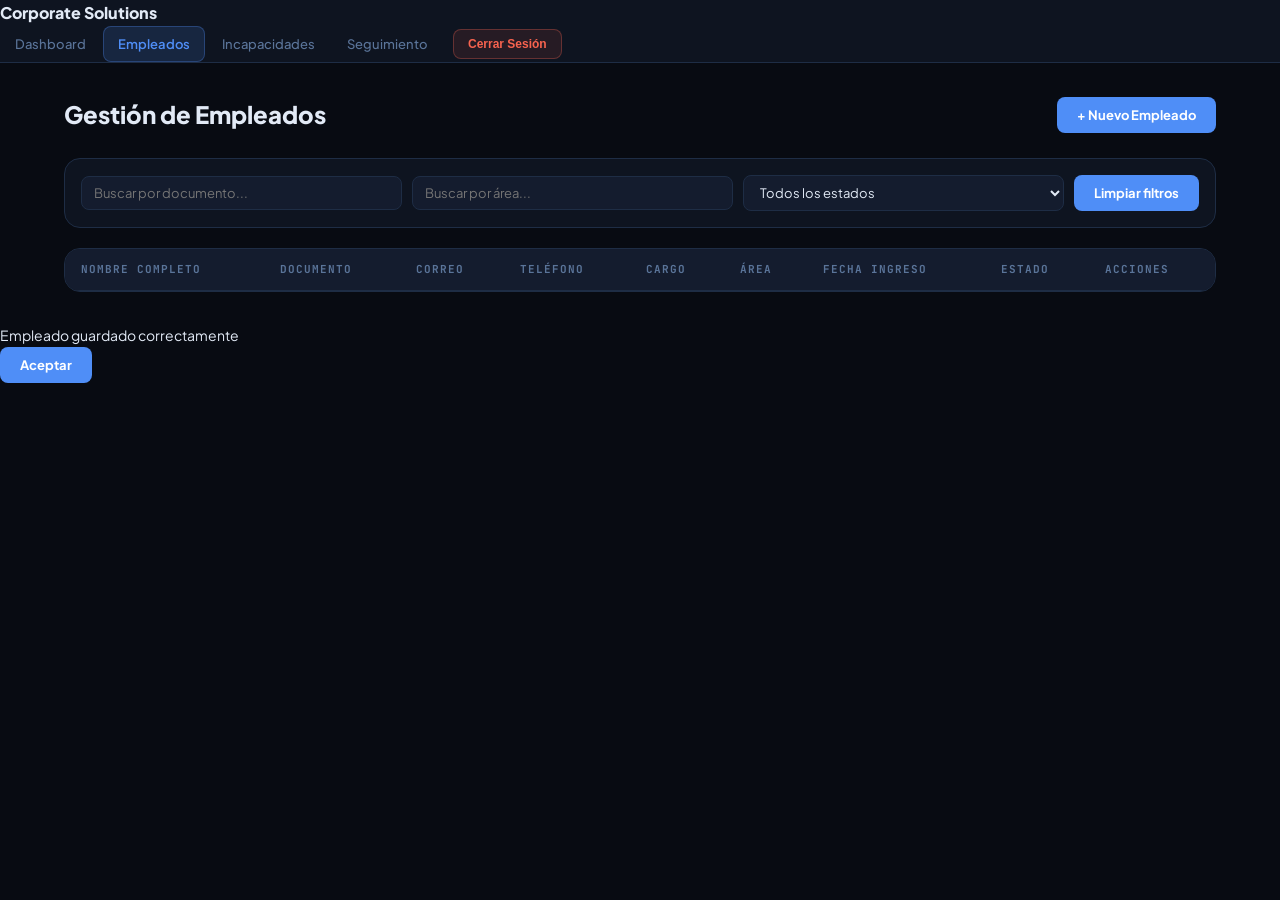
==== frontend-incapacidades/app_front/pages/empleados.html @ 68ce40a1 "Felipe: [creacion de la pagina de empleados]" ====
<!DOCTYPE html>
<html lang="es">
<head>
    <meta charset="UTF-8">
    <meta name="viewport" content="width=device-width, initial-scale=1.0">
    <title>Empleados — Gestión de Incapacidades</title>
    <link rel="preconnect" href="https://fonts.googleapis.com">
    <link rel="preconnect" href="https://fonts.gstatic.com" crossorigin>
    <link href="https://fonts.googleapis.com/css2?family=JetBrains+Mono:wght@400;500;700&family=Plus+Jakarta+Sans:wght@400;500;600;700;800&display=swap" rel="stylesheet">

    <link rel="stylesheet" href="../css/base.css">
    <link rel="stylesheet" href="../css/modals.css">
</head>
<body>

    <nav class="navbar">
        <div class="navbar-brand">Corporate Solutions</div>
        <div class="navbar-menu">
            <a href="../index.html">Dashboard</a>
            <a href="empleados.html" class="active">Empleados</a>
            <a href="incapacidades.html">Incapacidades</a>
            <a href="seguimiento.html">Seguimiento</a>
            <button class="btn-logout" onclick="logout()">Cerrar Sesión</button>
        </div>
    </nav>

    <div class="main-content">

        <div class="page-header">
            <h2>Gestión de Empleados</h2>
            <button class="btn-primary" onclick="showForm()">+ Nuevo Empleado</button>
        </div>

        <div class="filtros-container">
            <input
                type="text"
                id="filtroDocumento"
                placeholder="Buscar por documento..."
                oninput="consultarEmpleados({ documento: this.value })"
            />
            <input
                type="text"
                id="filtroArea"
                placeholder="Buscar por área..."
                oninput="consultarEmpleados({ area: this.value })"
            />
            <select id="filtroEstado" onchange="consultarEmpleados({ estado: this.value })">
                <option value="">Todos los estados</option>
                <option value="activo">Activo</option>
                <option value="inactivo">Inactivo</option>
            </select>
            <button class="btn-primary" onclick="consultarEmpleados()">Limpiar filtros</button>
        </div>

        <div class="table-container">
            <table id="empleadosTb">
                <thead>
                    <tr>
                        <th>Nombre completo</th>
                        <th>Documento</th>
                        <th>Correo</th>
                        <th>Teléfono</th>
                        <th>Cargo</th>
                        <th>Área</th>
                        <th>Fecha ingreso</th>
                        <th>Estado</th>
                        <th>Acciones</th>
                    </tr>
                </thead>
                <tbody></tbody>
            </table>
        </div>

    </div>

    
    <div id="contentForm" class="side-form">
        <div class="side-form-header">
            <h3>Datos del Empleado</h3>
            <button class="btn-close" onclick="hideForm()">✕</button>
        </div>

        <form name="empleadoForm" id="empleadoForm">

            <div class="form-group">
                <label>Nombres</label>
                <input type="text" name="nombres" placeholder="Nombres" required />
            </div>

            <div class="form-group">
                <label>Apellidos</label>
                <input type="text" name="apellidos" placeholder="Apellidos" required />
            </div>

            <div class="form-group">
                <label>Documento</label>
                <input type="text" name="documento" placeholder="Número de documento" required />
            </div>

            <div class="form-group">
                <label>Correo electrónico</label>
                <input type="email" name="correo" placeholder="correo@empresa.com" required />
            </div>

            <div class="form-group">
                <label>Teléfono</label>
                <input type="text" name="telefono" placeholder="Número de teléfono" required />
            </div>

            <div class="form-group">
                <label>Cargo</label>
                <input type="text" name="cargo" placeholder="Cargo del empleado" required />
            </div>

            <div class="form-group">
                <label>Área</label>
                <input type="text" name="area" placeholder="Área o departamento" required />
            </div>

            <div class="form-group">
                <label>Fecha de ingreso</label>
                <input type="date" name="fecha_ingreso" required />
            </div>

            <div class="form-actions">
                <button type="submit" class="btn-primary">Guardar</button>
                <button type="reset" class="btn-cancelar">Cancelar</button>
            </div>

        </form>
    </div>

  
    <div class="overlay" id="overlay" onclick="hideForm()"></div>


    <div id="modal1" class="modal close">
        <div class="modal-content">
            <p>Empleado guardado correctamente</p>
            <button class="btn-primary">Aceptar</button>
        </div>
    </div>

    <script src="../js/auth.js"></script>
    <script src="../js/modal.js"></script>
    <script src="../js/empleados.js"></script>
    <!--
    <script>
        verificarSesion();
    </script>
-->
</body>
</html>
---- frontend-incapacidades/app_front/css/base.css ----
:root {
    --c-bg:         #080b12;
    --c-surface:    #0e1420;
    --c-surface2:   #141c2e;
    --c-border:     #1e2d45;
    --c-text:       #e2eaf6;
    --c-text-muted: #5a7499;
    --c-accent:     #4f8ef7;
    --c-accent2:    #f7634f;
    --c-accent3:    #f7c34f;
    --c-accent4:    #4ff7c3;
    --c-accent5:    #b44ff7;
    --radius:       8px;
    --radius-lg:    16px;
    --shadow:       0 8px 32px rgba(0,0,0,0.5);
    --font-display: 'Plus Jakarta Sans', sans-serif;
    --font-mono:    'JetBrains Mono', monospace;
    --transition:   all 0.2s ease;
}


*, *::before, *::after { box-sizing: border-box; margin: 0; padding: 0; }
html { scroll-behavior: smooth; }

body {
    background-color: var(--c-bg);
    color: var(--c-text);
    font-family: var(--font-display);
    font-size: 14px;
    line-height: 1.6;
    min-height: 100vh;
}

::-webkit-scrollbar { width: 6px; }
::-webkit-scrollbar-track { background: var(--c-bg); }
::-webkit-scrollbar-thumb { background: var(--c-border); border-radius: 3px; }


.login-body {
    display: flex;
    align-items: center;
    justify-content: center;
    min-height: 100vh;
    background: var(--c-bg);
    background-image:
        radial-gradient(ellipse at 20% 50%, rgba(79,142,247,0.06) 0%, transparent 60%),
        radial-gradient(ellipse at 80% 20%, rgba(79,247,195,0.04) 0%, transparent 50%);
}

.login-container {
    width: 100%;
    max-width: 400px;
    padding: 20px;
}

.login-card {
    background: var(--c-surface);
    border: 1px solid var(--c-border);
    border-radius: var(--radius-lg);
    padding: 44px 40px;
    box-shadow: var(--shadow);
    position: relative;
    overflow: hidden;
}

.login-card::before {
    content: '';
    position: absolute;
    top: 0; left: 0; right: 0;
    height: 3px;
    background: linear-gradient(90deg, var(--c-accent), var(--c-accent4));
}

.login-header {
    text-align: center;
    margin-bottom: 36px;
}

.login-header h1 {
    font-family: var(--font-display);
    font-size: 22px;
    font-weight: 800;
    color: var(--c-text);
    margin-bottom: 6px;
}

.login-header p {
    font-size: 12px;
    color: var(--c-text-muted);
    font-family: var(--font-mono);
}

.navbar {
    background: var(--c-surface);
    border-bottom: 1px solid var(--c-border);
    position: sticky;
    top: 0;
    z-index: 100;
}

.navbar-inner {
    max-width: 1200px;
    margin: 0 auto;
    padding: 0 24px;
    height: 60px;
    display: flex;
    align-items: center;
    justify-content: space-between;
}

.navbar-brand {
    font-family: var(--font-display);
    font-size: 16px;
    font-weight: 800;
    color: var(--c-text);
    display: flex;
    align-items: center;
    gap: 10px;
}

.navbar-brand span {
    color: var(--c-accent);
}

.navbar-menu {
    display: flex;
    align-items: center;
    gap: 2px;
}

.navbar-menu a {
    text-decoration: none;
    color: var(--c-text-muted);
    padding: 7px 14px;
    border-radius: var(--radius);
    font-size: 13px;
    font-weight: 500;
    border: 1px solid transparent;
    transition: var(--transition);
}

.navbar-menu a:hover {
    color: var(--c-text);
    background: var(--c-surface2);
}

.navbar-menu a.active {
    background: rgba(79,142,247,0.15);
    color: var(--c-accent);
    border-color: rgba(79,142,247,0.3);
    font-weight: 600;
}


.main-content {
    max-width: 1200px;
    margin: 0 auto;
    padding: 32px 24px;
}

.page-header {
    display: flex;
    align-items: center;
    justify-content: space-between;
    margin-bottom: 24px;
}

.page-header h2 {
    font-family: var(--font-display);
    font-size: 24px;
    font-weight: 800;
    color: var(--c-text);
}

.page-header p {
    font-size: 13px;
    color: var(--c-text-muted);
    margin-top: 2px;
}

.form-group { margin-bottom: 16px; }

.form-group label {
    display: block;
    font-size: 12px;
    font-weight: 600;
    color: var(--c-text-muted);
    margin-bottom: 6px;
    text-transform: uppercase;
    letter-spacing: 0.8px;
    font-family: var(--font-mono);
}

.form-group input,
.form-group select,
.form-group textarea {
    width: 100%;
    background: var(--c-surface2);
    border: 1px solid var(--c-border);
    color: var(--c-text);
    padding: 10px 14px;
    border-radius: var(--radius);
    font-family: var(--font-display);
    font-size: 14px;
    transition: var(--transition);
    outline: none;
}

.form-group input:focus,
.form-group select:focus,
.form-group textarea:focus {
    border-color: var(--c-accent);
    box-shadow: 0 0 0 3px rgba(79,142,247,0.12);
}

.form-group textarea { resize: vertical; min-height: 90px; }
.form-group select option { background: var(--c-surface2); }

.form-actions {
    display: flex;
    gap: 10px;
    margin-top: 24px;
    padding-top: 20px;
    border-top: 1px solid var(--c-border);
}

.btn-primary {
    background: var(--c-accent);
    color: #fff;
    border: none;
    padding: 10px 20px;
    border-radius: var(--radius);
    cursor: pointer;
    font-family: var(--font-display);
    font-size: 13px;
    font-weight: 700;
    transition: var(--transition);
}

.btn-primary:hover {
    background: #6ba3f9;
    transform: translateY(-1px);
    box-shadow: 0 4px 16px rgba(79,142,247,0.4);
}

.btn-login {
    width: 100%;
    padding: 12px;
    background: var(--c-accent);
    color: #fff;
    border: none;
    border-radius: var(--radius);
    font-family: var(--font-display);
    font-size: 14px;
    font-weight: 700;
    cursor: pointer;
    transition: var(--transition);
}

.btn-login:hover {
    background: #6ba3f9;
    transform: translateY(-1px);
    box-shadow: 0 4px 20px rgba(79,142,247,0.4);
}

.btn-cancelar {
    background: transparent;
    color: var(--c-text-muted);
    border: 1px solid var(--c-border);
    padding: 10px 20px;
    border-radius: var(--radius);
    cursor: pointer;
    font-family: var(--font-display);
    font-size: 13px;
    transition: var(--transition);
}

.btn-cancelar:hover {
    color: var(--c-text);
    border-color: var(--c-text-muted);
}

.btn-editar {
    background: rgba(247,195,79,0.1);
    border: 1px solid rgba(247,195,79,0.3);
    color: var(--c-accent3);
    padding: 5px 10px;
    border-radius: var(--radius);
    cursor: pointer;
    font-size: 11px;
    font-weight: 600;
    transition: var(--transition);
    margin-right: 4px;
}

.btn-editar:hover {
    background: rgba(247,195,79,0.2);
    border-color: var(--c-accent3);
}

.btn-estado {
    background: rgba(90,116,153,0.1);
    border: 1px solid var(--c-border);
    color: var(--c-text-muted);
    padding: 5px 10px;
    border-radius: var(--radius);
    cursor: pointer;
    font-size: 11px;
    font-weight: 600;
    transition: var(--transition);
}

.btn-estado:hover {
    background: rgba(90,116,153,0.2);
    color: var(--c-text);
}

.btn-finalizar {
    background: rgba(79,247,195,0.1);
    border: 1px solid rgba(79,247,195,0.3);
    color: var(--c-accent4);
    padding: 5px 10px;
    border-radius: var(--radius);
    cursor: pointer;
    font-size: 11px;
    font-weight: 600;
    transition: var(--transition);
}

.btn-finalizar:hover {
    background: rgba(79,247,195,0.2);
    border-color: var(--c-accent4);
}

.btn-logout {
    background: rgba(247,99,79,0.1);
    border: 1px solid rgba(247,99,79,0.3);
    color: var(--c-accent2);
    padding: 7px 14px;
    border-radius: var(--radius);
    cursor: pointer;
    font-size: 12px;
    font-weight: 600;
    transition: var(--transition);
    margin-left: 8px;
}

.btn-logout:hover {
    background: rgba(247,99,79,0.2);
    border-color: var(--c-accent2);
}

.btn-close {
    background: transparent;
    border: none;
    color: var(--c-text-muted);
    cursor: pointer;
    font-size: 18px;
    width: 30px;
    height: 30px;
    display: flex;
    align-items: center;
    justify-content: center;
    border-radius: var(--radius);
    transition: var(--transition);
}

.btn-close:hover {
    background: var(--c-surface2);
    color: var(--c-accent2);
}

.filtros-container {
    display: flex;
    gap: 10px;
    margin-bottom: 20px;
    flex-wrap: wrap;
    align-items: center;
    background: var(--c-surface);
    border: 1px solid var(--c-border);
    border-radius: var(--radius-lg);
    padding: 16px;
}

.filtros-container input,
.filtros-container select {
    background: var(--c-surface2);
    border: 1px solid var(--c-border);
    color: var(--c-text);
    padding: 8px 12px;
    border-radius: var(--radius);
    font-family: var(--font-display);
    font-size: 13px;
    outline: none;
    transition: var(--transition);
    flex: 1;
    min-width: 160px;
}

.filtros-container input:focus,
.filtros-container select:focus {
    border-color: var(--c-accent);
}

.table-container {
    background: var(--c-surface);
    border: 1px solid var(--c-border);
    border-radius: var(--radius-lg);
    overflow: hidden;
}

table {
    width: 100%;
    border-collapse: collapse;
    font-size: 13px;
}

thead {
    background: var(--c-surface2);
    border-bottom: 1px solid var(--c-border);
}

thead th {
    padding: 12px 16px;
    text-align: left;
    font-size: 11px;
    font-weight: 700;
    color: var(--c-text-muted);
    letter-spacing: 1px;
    text-transform: uppercase;
    font-family: var(--font-mono);
}

tbody tr {
    border-bottom: 1px solid var(--c-border);
    transition: var(--transition);
}

tbody tr:last-child { border-bottom: none; }
tbody tr:hover { background: var(--c-surface2); }

tbody td {
    padding: 12px 16px;
    color: var(--c-text);
    font-size: 13px;
}

.badge {
    padding: 3px 10px;
    border-radius: 20px;
    font-size: 10px;
    font-weight: 700;
    text-transform: uppercase;
    letter-spacing: 0.5px;
    font-family: var(--font-mono);
}

.badge-activo      { background: rgba(79,247,195,0.12); color: var(--c-accent4); border: 1px solid rgba(79,247,195,0.25); }
.badge-inactivo    { background: rgba(247,99,79,0.12);  color: var(--c-accent2); border: 1px solid rgba(247,99,79,0.25); }
.badge-registrada  { background: rgba(79,142,247,0.12); color: var(--c-accent);  border: 1px solid rgba(79,142,247,0.25); }
.badge-en_revision { background: rgba(247,195,79,0.12); color: var(--c-accent3); border: 1px solid rgba(247,195,79,0.25); }
.badge-aprobada    { background: rgba(79,247,195,0.12); color: var(--c-accent4); border: 1px solid rgba(79,247,195,0.25); }
.badge-rechazada   { background: rgba(247,99,79,0.12);  color: var(--c-accent2); border: 1px solid rgba(247,99,79,0.25); }
.badge-finalizada  { background: rgba(180,79,247,0.12); color: var(--c-accent5); border: 1px solid rgba(180,79,247,0.25); }

.side-form {
    position: fixed;
    top: 0;
    right: -100vw;
    width: 420px;
    height: 100vh;
    background: var(--c-surface);
    border-left: 1px solid var(--c-border);
    z-index: 500;
    overflow-y: auto;
    transition: right 0.35s cubic-bezier(0.4, 0, 0.2, 1);
    padding: 28px;
}

.side-form-header {
    display: flex;
    justify-content: space-between;
    align-items: center;
    margin-bottom: 28px;
    padding-bottom: 18px;
    border-bottom: 1px solid var(--c-border);
}

.side-form-header h3 {
    font-family: var(--font-display);
    font-size: 18px;
    font-weight: 800;
    color: var(--c-text);
}

.overlay {
    position: fixed;
    inset: 0;
    background: rgba(0,0,0,0.7);
    backdrop-filter: blur(3px);
    z-index: 499;
    display: none;
}

.overlay.active { display: block; }

.dashboard-grid {
    display: grid;
    grid-template-columns: repeat(auto-fill, minmax(240px, 1fr));
    gap: 16px;
    margin-bottom: 32px;
}

.dashboard-card {
    background: var(--c-surface);
    border: 1px solid var(--c-border);
    border-radius: var(--radius-lg);
    padding: 28px 24px;
    transition: var(--transition);
    cursor: pointer;
    text-decoration: none;
    display: block;
    position: relative;
    overflow: hidden;
}

.dashboard-card::after {
    content: '';
    position: absolute;
    bottom: 0; left: 0; right: 0;
    height: 2px;
    background: var(--c-accent);
    transform: scaleX(0);
    transition: var(--transition);
}

.dashboard-card:hover::after { transform: scaleX(1); }

.dashboard-card:hover {
    border-color: rgba(79,142,247,0.4);
    transform: translateY(-3px);
    box-shadow: 0 12px 40px rgba(79,142,247,0.1);
}

.dashboard-card-icon {
    font-size: 36px;
    margin-bottom: 16px;
}

.dashboard-card-title {
    font-family: var(--font-display);
    font-size: 16px;
    font-weight: 700;
    color: var(--c-text);
    margin-bottom: 6px;
}

.dashboard-card-desc {
    font-size: 12px;
    color: var(--c-text-muted);
    line-height: 1.5;
}

.error-msg {
    background: rgba(247,99,79,0.1);
    color: var(--c-accent2);
    padding: 10px 14px;
    border-radius: var(--radius);
    margin-bottom: 16px;
    font-size: 12px;
    border-left: 3px solid var(--c-accent2);
    font-family: var(--font-mono);
}


.toast {
    position: fixed;
    bottom: 24px;
    right: 24px;
    background: var(--c-surface);
    border: 1px solid var(--c-border);
    color: var(--c-text);
    padding: 14px 20px;
    border-radius: var(--radius);
    font-size: 13px;
    z-index: 9999;
    box-shadow: var(--shadow);
    animation: slideUp 0.3s ease;
    font-family: var(--font-display);
}

.toast.hidden { display: none; }
.toast.success { border-left: 3px solid var(--c-accent4); }
.toast.error   { border-left: 3px solid var(--c-accent2); }


@keyframes fadeIn {
    from { opacity: 0; transform: translateY(8px); }
    to   { opacity: 1; transform: translateY(0); }
}

@keyframes slideUp {
    from { opacity: 0; transform: translateY(12px); }
    to   { opacity: 1; transform: translateY(0); }
}


@media (max-width: 768px) {
    .navbar-inner { padding: 0 16px; }
    .main-content { padding: 20px 16px; }
    .side-form { width: 100%; }
    .filtros-container { flex-direction: column; }
    .page-header { flex-direction: column; gap: 12px; }
    .dashboard-grid { grid-template-columns: 1fr; }
}
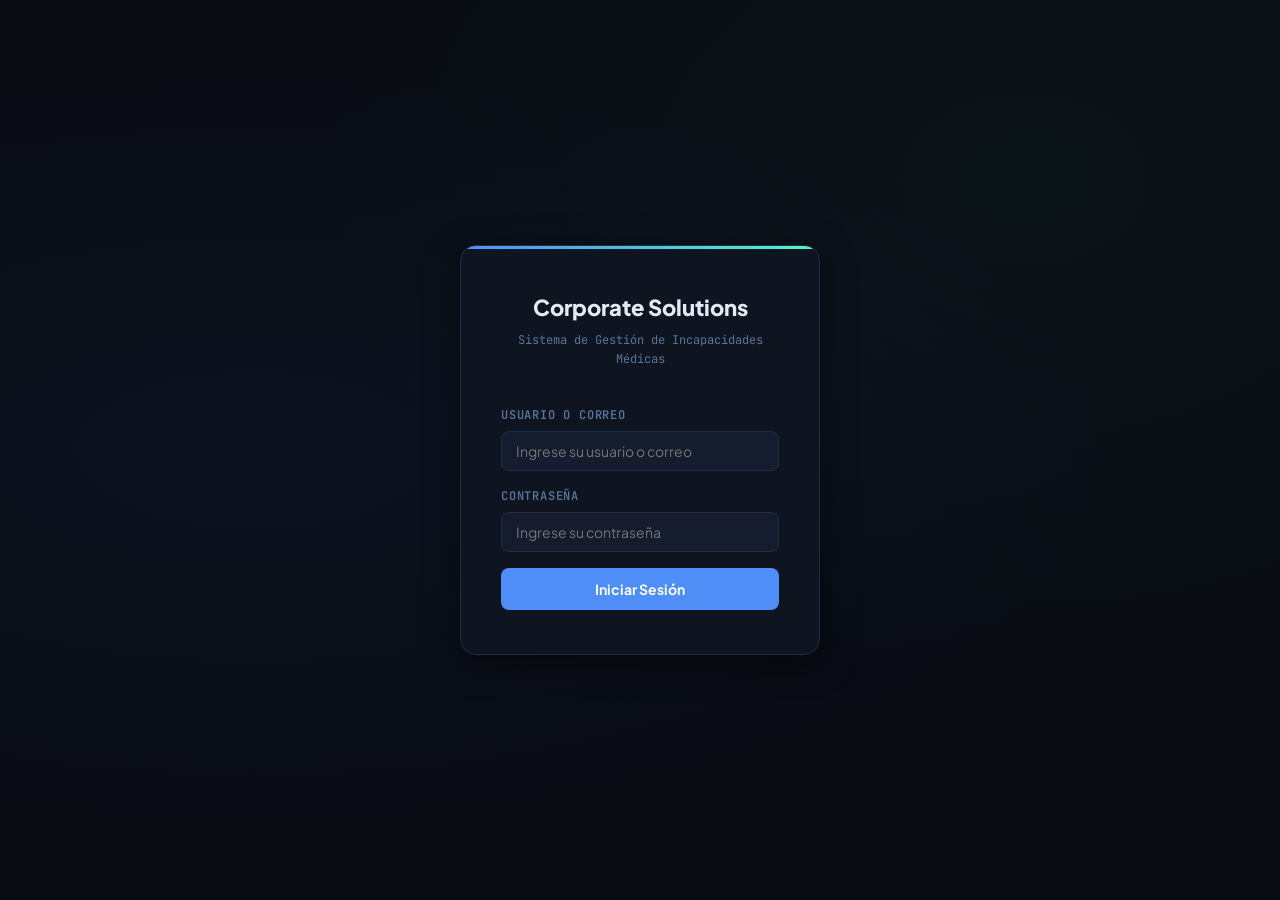
==== commit f4061e3b: "Felipe: [creacion la pagina de incapacidades, y arreglo del la pagina de los empleados]" ====
--- a/frontend-incapacidades/app_front/pages/empleados.html
+++ b/frontend-incapacidades/app_front/pages/empleados.html
@@ -144,10 +144,10 @@
     <script src="../js/auth.js"></script>
     <script src="../js/modal.js"></script>
     <script src="../js/empleados.js"></script>
-    <!--
+   
     <script>
         verificarSesion();
     </script>
--->
+
 </body>
 </html>
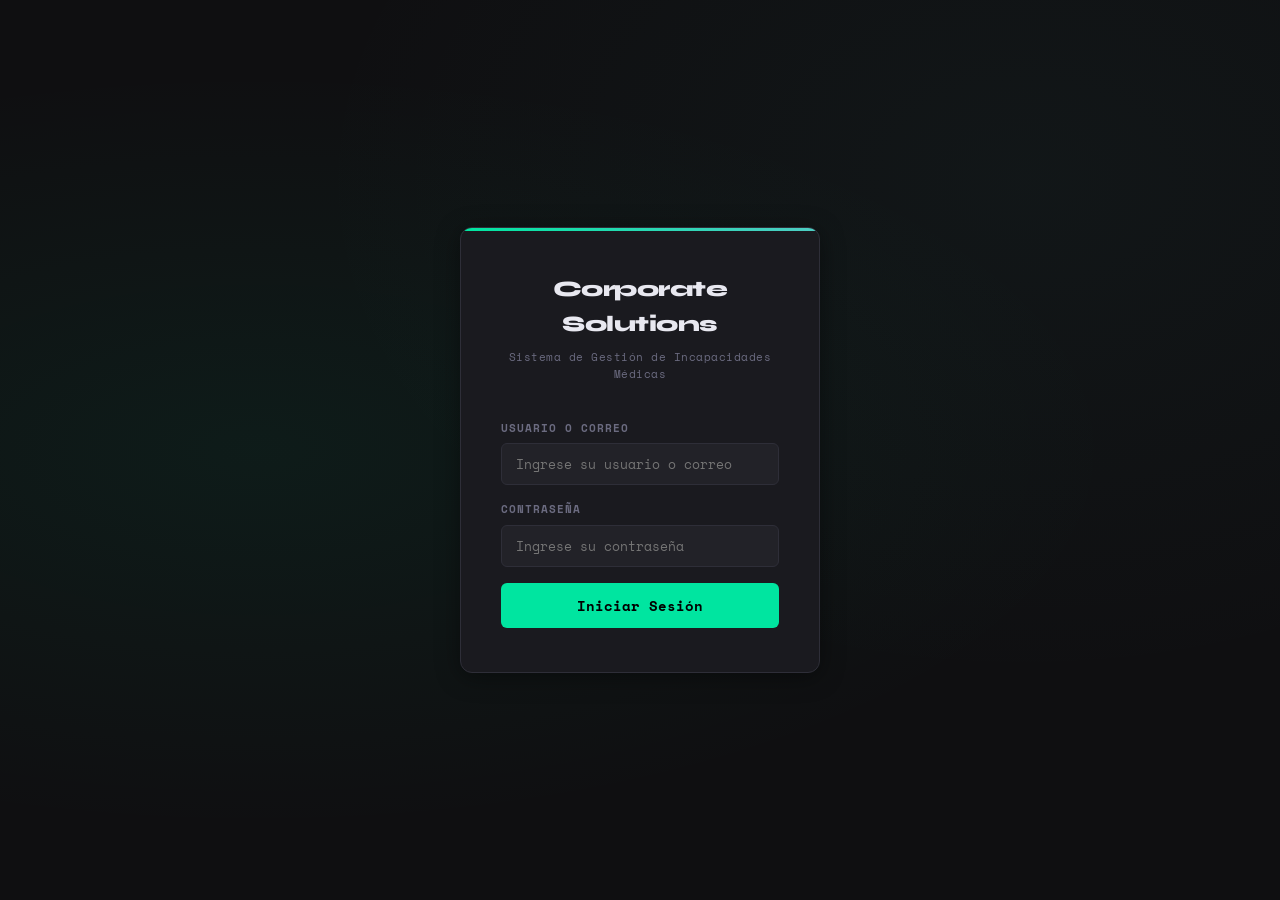
==== commit 4c5d3758: "Felipe: [arreglo de diseño, cambio de css y cambio de los links en html para el uso de fuentes]" ====
--- a/frontend-incapacidades/app_front/pages/empleados.html
+++ b/frontend-incapacidades/app_front/pages/empleados.html
@@ -6,8 +6,7 @@
     <title>Empleados — Gestión de Incapacidades</title>
     <link rel="preconnect" href="https://fonts.googleapis.com">
     <link rel="preconnect" href="https://fonts.gstatic.com" crossorigin>
-    <link href="https://fonts.googleapis.com/css2?family=JetBrains+Mono:wght@400;500;700&family=Plus+Jakarta+Sans:wght@400;500;600;700;800&display=swap" rel="stylesheet">
-
+    <link href="https://fonts.googleapis.com/css2?family=Space+Mono:wght@400;700&family=Syne:wght@400;600;700;800&display=swap" rel="stylesheet">
     <link rel="stylesheet" href="../css/base.css">
     <link rel="stylesheet" href="../css/modals.css">
 </head>
@@ -16,7 +15,7 @@
     <nav class="navbar">
         <div class="navbar-brand">Corporate Solutions</div>
         <div class="navbar-menu">
-            <a href="../index.html">Dashboard</a>
+            <a href="/index.html">Dashboard</a>
             <a href="empleados.html" class="active">Empleados</a>
             <a href="incapacidades.html">Incapacidades</a>
             <a href="seguimiento.html">Seguimiento</a>
--- a/frontend-incapacidades/app_front/css/base.css
+++ b/frontend-incapacidades/app_front/css/base.css
@@ -1,23 +1,22 @@
 :root {
-    --c-bg:         #080b12;
-    --c-surface:    #0e1420;
-    --c-surface2:   #141c2e;
-    --c-border:     #1e2d45;
-    --c-text:       #e2eaf6;
-    --c-text-muted: #5a7499;
-    --c-accent:     #4f8ef7;
-    --c-accent2:    #f7634f;
-    --c-accent3:    #f7c34f;
-    --c-accent4:    #4ff7c3;
-    --c-accent5:    #b44ff7;
-    --radius:       8px;
-    --radius-lg:    16px;
-    --shadow:       0 8px 32px rgba(0,0,0,0.5);
-    --font-display: 'Plus Jakarta Sans', sans-serif;
-    --font-mono:    'JetBrains Mono', monospace;
+    --c-bg:         #0f0f11;
+    --c-surface:    #1a1a1f;
+    --c-surface2:   #222228;
+    --c-border:     #2e2e38;
+    --c-text:       #e8e8f0;
+    --c-text-muted: #6b6b80;
+    --c-accent:     #00e5a0;
+    --c-accent2:    #ff4d6d;
+    --c-accent3:    #ffd166;
+    --c-accent4:    #4ecdc4;
+    --c-accent5:    #a78bfa;
+    --radius:       6px;
+    --radius-lg:    12px;
+    --shadow:       0 4px 24px rgba(0,0,0,0.4);
+    --font-display: 'Syne', sans-serif;
+    --font-mono:    'Space Mono', monospace;
     --transition:   all 0.2s ease;
 }
-
 
 *, *::before, *::after { box-sizing: border-box; margin: 0; padding: 0; }
 html { scroll-behavior: smooth; }
@@ -25,7 +24,7 @@
 body {
     background-color: var(--c-bg);
     color: var(--c-text);
-    font-family: var(--font-display);
+    font-family: var(--font-mono);
     font-size: 14px;
     line-height: 1.6;
     min-height: 100vh;
@@ -35,7 +34,7 @@
 ::-webkit-scrollbar-track { background: var(--c-bg); }
 ::-webkit-scrollbar-thumb { background: var(--c-border); border-radius: 3px; }
 
-
+/* ── LOGIN ── */
 .login-body {
     display: flex;
     align-items: center;
@@ -43,8 +42,8 @@
     min-height: 100vh;
     background: var(--c-bg);
     background-image:
-        radial-gradient(ellipse at 20% 50%, rgba(79,142,247,0.06) 0%, transparent 60%),
-        radial-gradient(ellipse at 80% 20%, rgba(79,247,195,0.04) 0%, transparent 50%);
+        radial-gradient(ellipse at 20% 50%, rgba(0,229,160,0.06) 0%, transparent 60%),
+        radial-gradient(ellipse at 80% 20%, rgba(78,205,196,0.04) 0%, transparent 50%);
 }
 
 .login-container {
@@ -82,14 +81,17 @@
     font-weight: 800;
     color: var(--c-text);
     margin-bottom: 6px;
+    letter-spacing: -0.5px;
 }
 
 .login-header p {
-    font-size: 12px;
-    color: var(--c-text-muted);
-    font-family: var(--font-mono);
-}
-
+    font-size: 11px;
+    color: var(--c-text-muted);
+    font-family: var(--font-mono);
+    letter-spacing: 0.5px;
+}
+
+/* ── NAVBAR ── */
 .navbar {
     background: var(--c-surface);
     border-bottom: 1px solid var(--c-border);
@@ -102,7 +104,7 @@
     max-width: 1200px;
     margin: 0 auto;
     padding: 0 24px;
-    height: 60px;
+    height: 64px;
     display: flex;
     align-items: center;
     justify-content: space-between;
@@ -110,48 +112,45 @@
 
 .navbar-brand {
     font-family: var(--font-display);
-    font-size: 16px;
+    font-size: 18px;
     font-weight: 800;
     color: var(--c-text);
+    letter-spacing: -0.5px;
+}
+
+.navbar-brand span { color: var(--c-accent); }
+
+.navbar-menu {
     display: flex;
     align-items: center;
-    gap: 10px;
-}
-
-.navbar-brand span {
-    color: var(--c-accent);
-}
-
-.navbar-menu {
-    display: flex;
-    align-items: center;
-    gap: 2px;
+    gap: 4px;
 }
 
 .navbar-menu a {
     text-decoration: none;
     color: var(--c-text-muted);
-    padding: 7px 14px;
-    border-radius: var(--radius);
-    font-size: 13px;
-    font-weight: 500;
+    padding: 8px 16px;
+    border-radius: var(--radius);
+    font-size: 13px;
+    font-weight: 400;
+    font-family: var(--font-mono);
     border: 1px solid transparent;
     transition: var(--transition);
 }
 
 .navbar-menu a:hover {
     color: var(--c-text);
-    background: var(--c-surface2);
+    border-color: var(--c-border);
 }
 
 .navbar-menu a.active {
-    background: rgba(79,142,247,0.15);
-    color: var(--c-accent);
-    border-color: rgba(79,142,247,0.3);
-    font-weight: 600;
-}
-
-
+    background: var(--c-accent);
+    color: #000;
+    border-color: var(--c-accent);
+    font-weight: 700;
+}
+
+/* ── LAYOUT ── */
 .main-content {
     max-width: 1200px;
     margin: 0 auto;
@@ -160,34 +159,38 @@
 
 .page-header {
     display: flex;
-    align-items: center;
+    align-items: flex-start;
     justify-content: space-between;
-    margin-bottom: 24px;
+    margin-bottom: 28px;
+    gap: 16px;
 }
 
 .page-header h2 {
     font-family: var(--font-display);
-    font-size: 24px;
+    font-size: 28px;
     font-weight: 800;
     color: var(--c-text);
+    letter-spacing: -1px;
 }
 
 .page-header p {
     font-size: 13px;
     color: var(--c-text-muted);
-    margin-top: 2px;
-}
-
+    margin-top: 4px;
+    font-family: var(--font-mono);
+}
+
+/* ── FORMS ── */
 .form-group { margin-bottom: 16px; }
 
 .form-group label {
     display: block;
-    font-size: 12px;
-    font-weight: 600;
+    font-size: 11px;
+    font-weight: 700;
     color: var(--c-text-muted);
     margin-bottom: 6px;
     text-transform: uppercase;
-    letter-spacing: 0.8px;
+    letter-spacing: 1px;
     font-family: var(--font-mono);
 }
 
@@ -200,8 +203,8 @@
     color: var(--c-text);
     padding: 10px 14px;
     border-radius: var(--radius);
-    font-family: var(--font-display);
-    font-size: 14px;
+    font-family: var(--font-mono);
+    font-size: 13px;
     transition: var(--transition);
     outline: none;
 }
@@ -210,7 +213,7 @@
 .form-group select:focus,
 .form-group textarea:focus {
     border-color: var(--c-accent);
-    box-shadow: 0 0 0 3px rgba(79,142,247,0.12);
+    box-shadow: 0 0 0 3px rgba(0,229,160,0.1);
 }
 
 .form-group textarea { resize: vertical; min-height: 90px; }
@@ -224,33 +227,34 @@
     border-top: 1px solid var(--c-border);
 }
 
+/* ── BUTTONS ── */
 .btn-primary {
     background: var(--c-accent);
-    color: #fff;
+    color: #000;
     border: none;
     padding: 10px 20px;
     border-radius: var(--radius);
     cursor: pointer;
-    font-family: var(--font-display);
+    font-family: var(--font-mono);
     font-size: 13px;
     font-weight: 700;
     transition: var(--transition);
 }
 
 .btn-primary:hover {
-    background: #6ba3f9;
+    background: #00ffb3;
     transform: translateY(-1px);
-    box-shadow: 0 4px 16px rgba(79,142,247,0.4);
+    box-shadow: 0 4px 16px rgba(0,229,160,0.3);
 }
 
 .btn-login {
     width: 100%;
     padding: 12px;
     background: var(--c-accent);
-    color: #fff;
+    color: #000;
     border: none;
     border-radius: var(--radius);
-    font-family: var(--font-display);
+    font-family: var(--font-mono);
     font-size: 14px;
     font-weight: 700;
     cursor: pointer;
@@ -258,9 +262,9 @@
 }
 
 .btn-login:hover {
-    background: #6ba3f9;
+    background: #00ffb3;
     transform: translateY(-1px);
-    box-shadow: 0 4px 20px rgba(79,142,247,0.4);
+    box-shadow: 0 4px 20px rgba(0,229,160,0.3);
 }
 
 .btn-cancelar {
@@ -270,7 +274,7 @@
     padding: 10px 20px;
     border-radius: var(--radius);
     cursor: pointer;
-    font-family: var(--font-display);
+    font-family: var(--font-mono);
     font-size: 13px;
     transition: var(--transition);
 }
@@ -281,72 +285,76 @@
 }
 
 .btn-editar {
-    background: rgba(247,195,79,0.1);
-    border: 1px solid rgba(247,195,79,0.3);
+    background: rgba(255,209,102,0.1);
+    border: 1px solid rgba(255,209,102,0.3);
     color: var(--c-accent3);
     padding: 5px 10px;
     border-radius: var(--radius);
     cursor: pointer;
     font-size: 11px;
-    font-weight: 600;
+    font-weight: 700;
+    font-family: var(--font-mono);
     transition: var(--transition);
     margin-right: 4px;
 }
 
 .btn-editar:hover {
-    background: rgba(247,195,79,0.2);
+    background: rgba(255,209,102,0.2);
     border-color: var(--c-accent3);
 }
 
 .btn-estado {
+    background: transparent;
+    border: 1px solid var(--c-border);
+    color: var(--c-text-muted);
+    padding: 5px 10px;
+    border-radius: var(--radius);
+    cursor: pointer;
+    font-size: 11px;
+    font-weight: 700;
+    font-family: var(--font-mono);
+    transition: var(--transition);
+}
+
+.btn-estado:hover {
     background: rgba(90,116,153,0.1);
-    border: 1px solid var(--c-border);
-    color: var(--c-text-muted);
+    color: var(--c-text);
+}
+
+.btn-finalizar {
+    background: rgba(0,229,160,0.1);
+    border: 1px solid rgba(0,229,160,0.3);
+    color: var(--c-accent);
     padding: 5px 10px;
     border-radius: var(--radius);
     cursor: pointer;
     font-size: 11px;
-    font-weight: 600;
-    transition: var(--transition);
-}
-
-.btn-estado:hover {
-    background: rgba(90,116,153,0.2);
-    color: var(--c-text);
-}
-
-.btn-finalizar {
-    background: rgba(79,247,195,0.1);
-    border: 1px solid rgba(79,247,195,0.3);
-    color: var(--c-accent4);
-    padding: 5px 10px;
-    border-radius: var(--radius);
-    cursor: pointer;
-    font-size: 11px;
-    font-weight: 600;
+    font-weight: 700;
+    font-family: var(--font-mono);
     transition: var(--transition);
 }
 
 .btn-finalizar:hover {
-    background: rgba(79,247,195,0.2);
-    border-color: var(--c-accent4);
+    background: rgba(0,229,160,0.2);
+    border-color: var(--c-accent);
 }
 
 .btn-logout {
-    background: rgba(247,99,79,0.1);
-    border: 1px solid rgba(247,99,79,0.3);
+    background: rgba(255,77,109,0.1);
+    border: 1px solid rgba(255,77,109,0.3);
     color: var(--c-accent2);
-    padding: 7px 14px;
+    padding: 8px 16px;
     border-radius: var(--radius);
     cursor: pointer;
     font-size: 12px;
-    font-weight: 600;
+    font-weight: 700;
+    font-family: var(--font-mono);
     transition: var(--transition);
     margin-left: 8px;
 }
 
 .btn-logout:hover {
-    background: rgba(247,99,79,0.2);
+    background: rgba(255,77,109,0.2);
     border-color: var(--c-accent2);
 }
 
@@ -355,9 +363,9 @@
     border: none;
     color: var(--c-text-muted);
     cursor: pointer;
-    font-size: 18px;
-    width: 30px;
-    height: 30px;
+    font-size: 16px;
+    width: 28px;
+    height: 28px;
     display: flex;
     align-items: center;
     justify-content: center;
@@ -367,9 +375,10 @@
 
 .btn-close:hover {
     background: var(--c-surface2);
-    color: var(--c-accent2);
-}
-
+    color: var(--c-text);
+}
+
+/* ── FILTERS ── */
 .filtros-container {
     display: flex;
     gap: 10px;
@@ -389,7 +398,7 @@
     color: var(--c-text);
     padding: 8px 12px;
     border-radius: var(--radius);
-    font-family: var(--font-display);
+    font-family: var(--font-mono);
     font-size: 13px;
     outline: none;
     transition: var(--transition);
@@ -400,8 +409,10 @@
 .filtros-container input:focus,
 .filtros-container select:focus {
     border-color: var(--c-accent);
-}
-
+    box-shadow: 0 0 0 3px rgba(0,229,160,0.08);
+}
+
+/* ── TABLE ── */
 .table-container {
     background: var(--c-surface);
     border: 1px solid var(--c-border);
@@ -413,6 +424,7 @@
     width: 100%;
     border-collapse: collapse;
     font-size: 13px;
+    font-family: var(--font-mono);
 }
 
 thead {
@@ -423,10 +435,10 @@
 thead th {
     padding: 12px 16px;
     text-align: left;
-    font-size: 11px;
-    font-weight: 700;
-    color: var(--c-text-muted);
-    letter-spacing: 1px;
+    font-size: 10px;
+    font-weight: 700;
+    color: var(--c-text-muted);
+    letter-spacing: 1.5px;
     text-transform: uppercase;
     font-family: var(--font-mono);
 }
@@ -445,6 +457,7 @@
     font-size: 13px;
 }
 
+/* ── BADGES ── */
 .badge {
     padding: 3px 10px;
     border-radius: 20px;
@@ -455,14 +468,15 @@
     font-family: var(--font-mono);
 }
 
-.badge-activo      { background: rgba(79,247,195,0.12); color: var(--c-accent4); border: 1px solid rgba(79,247,195,0.25); }
-.badge-inactivo    { background: rgba(247,99,79,0.12);  color: var(--c-accent2); border: 1px solid rgba(247,99,79,0.25); }
-.badge-registrada  { background: rgba(79,142,247,0.12); color: var(--c-accent);  border: 1px solid rgba(79,142,247,0.25); }
-.badge-en_revision { background: rgba(247,195,79,0.12); color: var(--c-accent3); border: 1px solid rgba(247,195,79,0.25); }
-.badge-aprobada    { background: rgba(79,247,195,0.12); color: var(--c-accent4); border: 1px solid rgba(79,247,195,0.25); }
-.badge-rechazada   { background: rgba(247,99,79,0.12);  color: var(--c-accent2); border: 1px solid rgba(247,99,79,0.25); }
-.badge-finalizada  { background: rgba(180,79,247,0.12); color: var(--c-accent5); border: 1px solid rgba(180,79,247,0.25); }
-
+.badge-activo      { background: rgba(0,229,160,0.12);  color: var(--c-accent);  border: 1px solid rgba(0,229,160,0.25); }
+.badge-inactivo    { background: rgba(255,77,109,0.12); color: var(--c-accent2); border: 1px solid rgba(255,77,109,0.25); }
+.badge-registrada  { background: rgba(78,205,196,0.12); color: var(--c-accent4); border: 1px solid rgba(78,205,196,0.25); }
+.badge-en_revision { background: rgba(255,209,102,0.12);color: var(--c-accent3); border: 1px solid rgba(255,209,102,0.25); }
+.badge-aprobada    { background: rgba(0,229,160,0.12);  color: var(--c-accent);  border: 1px solid rgba(0,229,160,0.25); }
+.badge-rechazada   { background: rgba(255,77,109,0.12); color: var(--c-accent2); border: 1px solid rgba(255,77,109,0.25); }
+.badge-finalizada  { background: rgba(167,139,250,0.12);color: var(--c-accent5); border: 1px solid rgba(167,139,250,0.25); }
+
+/* ── SIDE FORM ── */
 .side-form {
     position: fixed;
     top: 0;
@@ -491,6 +505,7 @@
     font-size: 18px;
     font-weight: 800;
     color: var(--c-text);
+    letter-spacing: -0.5px;
 }
 
 .overlay {
@@ -504,6 +519,7 @@
 
 .overlay.active { display: block; }
 
+/* ── DASHBOARD ── */
 .dashboard-grid {
     display: grid;
     grid-template-columns: repeat(auto-fill, minmax(240px, 1fr));
@@ -537,15 +553,12 @@
 .dashboard-card:hover::after { transform: scaleX(1); }
 
 .dashboard-card:hover {
-    border-color: rgba(79,142,247,0.4);
+    border-color: rgba(0,229,160,0.4);
     transform: translateY(-3px);
-    box-shadow: 0 12px 40px rgba(79,142,247,0.1);
-}
-
-.dashboard-card-icon {
-    font-size: 36px;
-    margin-bottom: 16px;
-}
+    box-shadow: 0 12px 40px rgba(0,229,160,0.08);
+}
+
+.dashboard-card-icon { font-size: 36px; margin-bottom: 16px; }
 
 .dashboard-card-title {
     font-family: var(--font-display);
@@ -558,11 +571,147 @@
 .dashboard-card-desc {
     font-size: 12px;
     color: var(--c-text-muted);
-    line-height: 1.5;
-}
-
+    line-height: 1.6;
+    font-family: var(--font-mono);
+}
+
+.dashboard-card-footer {
+    margin-top: 16px;
+    padding-top: 14px;
+    border-top: 1px solid var(--c-border);
+}
+
+.dashboard-card-link {
+    font-size: 12px;
+    color: var(--c-accent);
+    font-weight: 700;
+    font-family: var(--font-mono);
+}
+
+/* ── BIENVENIDA ── */
+.bienvenida {
+    display: flex;
+    align-items: flex-start;
+    justify-content: space-between;
+    margin-bottom: 32px;
+    padding: 28px;
+    background: var(--c-surface);
+    border: 1px solid var(--c-border);
+    border-radius: var(--radius-lg);
+    position: relative;
+    overflow: hidden;
+}
+
+.bienvenida::before {
+    content: '';
+    position: absolute;
+    top: 0; left: 0; right: 0;
+    height: 3px;
+    background: linear-gradient(90deg, var(--c-accent), var(--c-accent4));
+}
+
+.bienvenida h2 {
+    font-family: var(--font-display);
+    font-size: 26px;
+    font-weight: 800;
+    color: var(--c-text);
+    margin-bottom: 4px;
+    letter-spacing: -0.5px;
+}
+
+.bienvenida p {
+    font-size: 12px;
+    color: var(--c-text-muted);
+    font-family: var(--font-mono);
+}
+
+.bienvenida-meta {
+    display: flex;
+    flex-direction: column;
+    align-items: flex-end;
+    gap: 8px;
+}
+
+.badge-rol {
+    background: rgba(0,229,160,0.12);
+    color: var(--c-accent);
+    border: 1px solid rgba(0,229,160,0.25);
+    padding: 4px 12px;
+    border-radius: 20px;
+    font-size: 10px;
+    font-weight: 700;
+    text-transform: uppercase;
+    letter-spacing: 1px;
+    font-family: var(--font-mono);
+}
+
+.fecha-hoy {
+    font-size: 12px;
+    color: var(--c-text-muted);
+    font-family: var(--font-mono);
+}
+
+/* ── SESION INFO ── */
+.sesion-info {
+    background: var(--c-surface);
+    border: 1px solid var(--c-border);
+    border-radius: var(--radius-lg);
+    overflow: hidden;
+    margin-top: 24px;
+}
+
+.sesion-info-header {
+    padding: 14px 20px;
+    border-bottom: 1px solid var(--c-border);
+    background: var(--c-surface2);
+}
+
+.sesion-info-header h3 {
+    font-family: var(--font-mono);
+    font-size: 11px;
+    font-weight: 700;
+    color: var(--c-text-muted);
+    text-transform: uppercase;
+    letter-spacing: 1.5px;
+}
+
+.sesion-info-body {
+    display: grid;
+    grid-template-columns: repeat(auto-fill, minmax(220px, 1fr));
+}
+
+.sesion-item {
+    padding: 16px 20px;
+    border-right: 1px solid var(--c-border);
+    border-bottom: 1px solid var(--c-border);
+}
+
+.sesion-label {
+    display: block;
+    font-size: 10px;
+    font-weight: 700;
+    color: var(--c-text-muted);
+    text-transform: uppercase;
+    letter-spacing: 1.5px;
+    font-family: var(--font-mono);
+    margin-bottom: 6px;
+}
+
+.sesion-valor {
+    font-size: 14px;
+    color: var(--c-text);
+    font-weight: 400;
+    font-family: var(--font-mono);
+}
+
+.token-valor {
+    font-size: 12px;
+    color: var(--c-accent3);
+}
+
+/* ── ERROR MSG ── */
 .error-msg {
-    background: rgba(247,99,79,0.1);
+    background: rgba(255,77,109,0.08);
     color: var(--c-accent2);
     padding: 10px 14px;
     border-radius: var(--radius);
@@ -572,7 +721,7 @@
     font-family: var(--font-mono);
 }
 
-
+/* ── TOAST ── */
 .toast {
     position: fixed;
     bottom: 24px;
@@ -583,17 +732,18 @@
     padding: 14px 20px;
     border-radius: var(--radius);
     font-size: 13px;
+    font-family: var(--font-mono);
     z-index: 9999;
     box-shadow: var(--shadow);
     animation: slideUp 0.3s ease;
-    font-family: var(--font-display);
+    max-width: 320px;
 }
 
 .toast.hidden { display: none; }
-.toast.success { border-left: 3px solid var(--c-accent4); }
+.toast.success { border-left: 3px solid var(--c-accent); }
 .toast.error   { border-left: 3px solid var(--c-accent2); }
 
-
+/* ── ANIMATIONS ── */
 @keyframes fadeIn {
     from { opacity: 0; transform: translateY(8px); }
     to   { opacity: 1; transform: translateY(0); }
@@ -604,7 +754,7 @@
     to   { opacity: 1; transform: translateY(0); }
 }
 
-
+/* ── RESPONSIVE ── */
 @media (max-width: 768px) {
     .navbar-inner { padding: 0 16px; }
     .main-content { padding: 20px 16px; }
@@ -612,4 +762,6 @@
     .filtros-container { flex-direction: column; }
     .page-header { flex-direction: column; gap: 12px; }
     .dashboard-grid { grid-template-columns: 1fr; }
+    .bienvenida { flex-direction: column; gap: 16px; }
+    .bienvenida-meta { align-items: flex-start; }
 }
--- a/frontend-incapacidades/app_front/css/modals.css
+++ b/frontend-incapacidades/app_front/css/modals.css
@@ -0,0 +1,137 @@
+/* ── MODAL OVERLAY ── */
+.modal-overlay {
+    position: fixed;
+    inset: 0;
+    background: rgba(0, 0, 0, 0.7);
+    backdrop-filter: blur(4px);
+    z-index: 1000;
+    display: flex;
+    align-items: center;
+    justify-content: center;
+    padding: 20px;
+    animation: overlayIn 0.2s ease;
+}
+
+.modal-overlay.hidden {
+    display: none !important;
+}
+
+@keyframes overlayIn {
+    from { opacity: 0; }
+    to   { opacity: 1; }
+}
+
+/* ── MODAL ── */
+.modal {
+    background: var(--c-surface);
+    border: 1px solid var(--c-border);
+    border-radius: var(--radius-lg);
+    width: 100%;
+    max-width: 480px;
+    box-shadow: var(--shadow);
+    animation: modalIn 0.25s ease;
+}
+
+.modal-sm { max-width: 360px; }
+
+@keyframes modalIn {
+    from { opacity: 0; transform: scale(0.95) translateY(-10px); }
+    to   { opacity: 1; transform: scale(1) translateY(0); }
+}
+
+.modal-header {
+    display: flex;
+    align-items: center;
+    justify-content: space-between;
+    padding: 18px 20px;
+    border-bottom: 1px solid var(--c-border);
+}
+
+.modal-title {
+    font-family: var(--font-display);
+    font-size: 17px;
+    font-weight: 700;
+    color: var(--c-text);
+    letter-spacing: -0.3px;
+}
+
+.modal-close {
+    background: transparent;
+    border: none;
+    color: var(--c-text-muted);
+    cursor: pointer;
+    font-size: 16px;
+    width: 28px;
+    height: 28px;
+    display: flex;
+    align-items: center;
+    justify-content: center;
+    border-radius: var(--radius);
+    transition: var(--transition);
+}
+
+.modal-close:hover {
+    background: var(--c-surface2);
+    color: var(--c-text);
+}
+
+.modal-body { padding: 20px; }
+
+.modal-footer {
+    display: flex;
+    justify-content: flex-end;
+    gap: 10px;
+    padding: 16px 20px;
+    border-top: 1px solid var(--c-border);
+}
+
+.confirmar-texto {
+    color: var(--c-text);
+    font-size: 14px;
+    line-height: 1.6;
+    font-family: var(--font-mono);
+}
+
+/* ── LEGACY MODAL (modal.js compatible) ── */
+.close { display: none !important; }
+
+.modal.close { display: none !important; }
+
+#modal1 {
+    position: fixed;
+    inset: 0;
+    background: rgba(0,0,0,0.7);
+    backdrop-filter: blur(4px);
+    z-index: 1000;
+    display: flex;
+    align-items: center;
+    justify-content: center;
+    padding: 20px;
+    animation: overlayIn 0.2s ease;
+}
+
+#modal1.close { display: none !important; }
+
+#modal1 .modal-content {
+    background: var(--c-surface);
+    border: 1px solid var(--c-accent);
+    border-radius: var(--radius-lg);
+    padding: 32px 28px;
+    max-width: 360px;
+    width: 100%;
+    text-align: center;
+    box-shadow: 0 0 40px rgba(0,229,160,0.1);
+    animation: modalIn 0.25s ease;
+}
+
+#modal1 .modal-content p {
+    font-family: var(--font-mono);
+    font-size: 14px;
+    color: var(--c-text);
+    margin-bottom: 20px;
+    line-height: 1.6;
+}
+
+#modal1 .modal-content .btn-primary {
+    min-width: 100px;
+}
